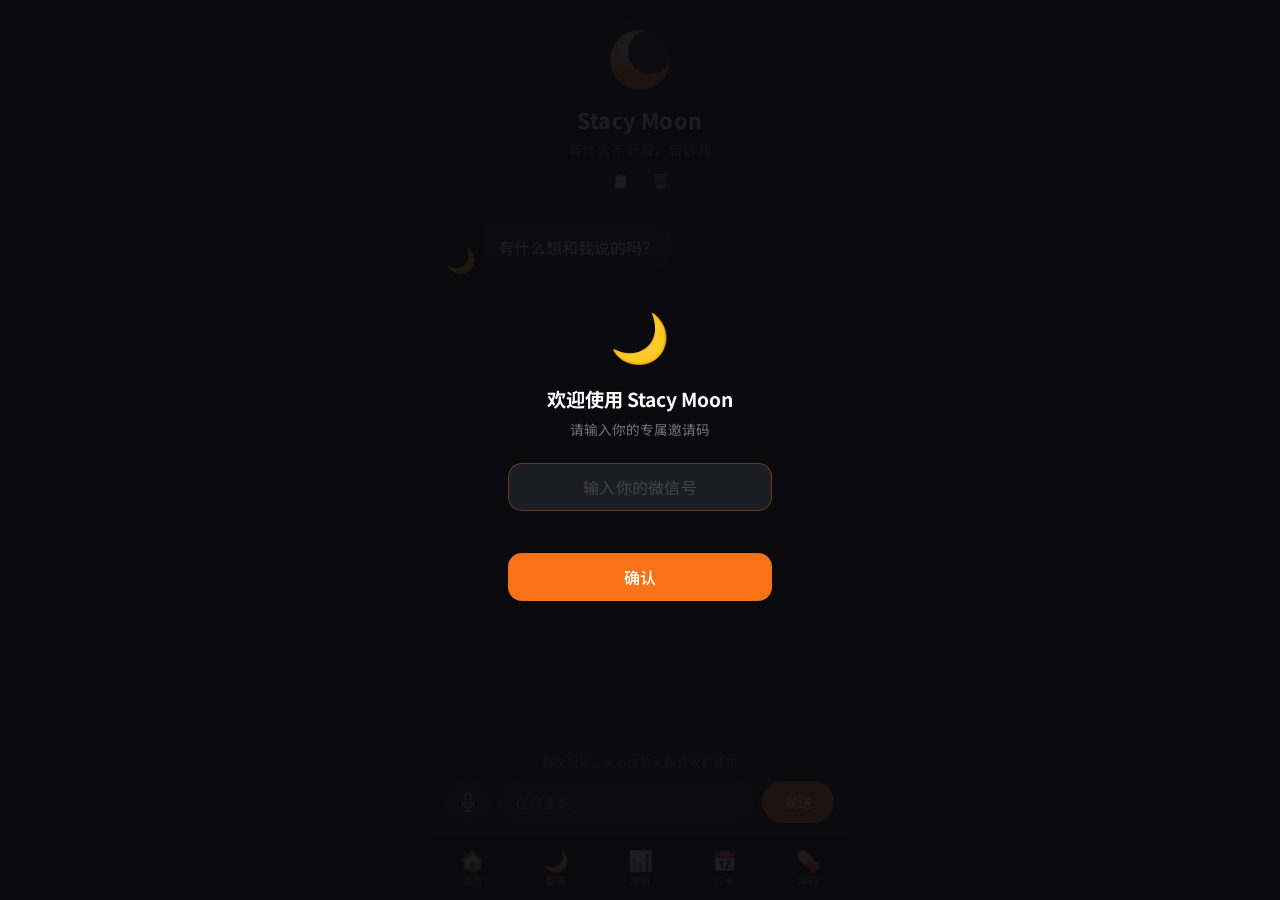
==== index.html @ 0473e61c "T-005: 聊天到打卡通道（确认后记） Co-authored-by: Cursor <cursoragent@cursor.com>" ====
<!DOCTYPE html>
<html lang="zh-CN">
<head>
<script>
(function(){
  var s = parseFloat(localStorage.getItem('stacy_font_scale')) || 1;
  document.documentElement.style.fontSize = (16 * s) + 'px';
})();
</script>
  <meta charset="UTF-8">
  <meta name="viewport" content="width=device-width, initial-scale=1.0, maximum-scale=1.0, user-scalable=no, viewport-fit=cover">
  <meta name="apple-mobile-web-app-capable" content="yes">
  <meta name="apple-mobile-web-app-status-bar-style" content="black-translucent">
  <meta name="apple-mobile-web-app-title" content="Stacy Moon">
  <link rel="apple-touch-icon" href="icon-180.png">
  <link rel="icon" href="icon-192.png">
  <title>Stacy Moon</title>
  <link rel="preconnect" href="https://fonts.googleapis.com">
  <link rel="preconnect" href="https://fonts.gstatic.com" crossorigin>
  <link href="https://fonts.googleapis.com/css2?family=Noto+Sans+SC:wght@400;500;700&display=swap" rel="stylesheet">
  <link rel="stylesheet" href="style.css">
  <style>
    .voice-btn {
      display: flex;
      align-items: center;
      justify-content: center;
      width: 44px;
      height: 44px;
      border-radius: 50%;
      border: none;
      background: rgba(255,255,255,0.08);
      color: rgba(255,255,255,0.6);
      cursor: pointer;
      flex-shrink: 0;
      transition: background 0.2s, color 0.2s, transform 0.15s;
    }
    .voice-btn:hover {
      background: rgba(255,255,255,0.15);
      color: rgba(255,255,255,0.9);
    }
    .voice-btn.voice-active:not(.voice-speaking) {
      background: #F97316;
      color: #fff;
      animation: pulse-ring 1.4s ease-out infinite;
    }
    .voice-btn.voice-speaking {
      background: #EF4444;
      color: #fff;
      animation: pulse-stop 1.0s ease-out infinite;
    }
    @keyframes pulse-ring {
      0%   { box-shadow: 0 0 0 0 rgba(249,115,22,0.5); }
      70%  { box-shadow: 0 0 0 10px rgba(249,115,22,0); }
      100% { box-shadow: 0 0 0 0 rgba(249,115,22,0); }
    }
    @keyframes pulse-stop {
      0%   { box-shadow: 0 0 0 0 rgba(239,68,68,0.5); }
      70%  { box-shadow: 0 0 0 10px rgba(239,68,68,0); }
      100% { box-shadow: 0 0 0 0 rgba(239,68,68,0); }
    }
    .first-chat-hint{text-align:center;font-size:0.7rem;color:rgba(255,255,255,0.25);padding:4px 0 0;display:none}
    .first-chat-hint.show{display:block}
    /* ── 重试按钮 ──────── */
    .retry-actions{display:flex;gap:8px;margin-top:10px}
    .retry-btn{
      padding:6px 16px;border-radius:8px;border:1px solid rgba(255,255,255,0.15);
      background:rgba(255,255,255,0.06);color:var(--text);font-family:inherit;
      font-size:0.75rem;cursor:pointer;transition:background 0.15s;
    }
    .retry-btn:active{background:rgba(255,255,255,0.12)}
    .retry-primary{background:rgba(249,115,22,0.15);border-color:rgba(249,115,22,0.3);color:var(--accent)}
    .retry-primary:active{background:rgba(249,115,22,0.25)}
    /* ── 加载动画 ──────── */
    .typing-bubble{color:var(--text-muted);font-size:0.82rem}
    .typing-dots{display:inline-flex;gap:2px}
    .typing-dots span{animation:dotBounce 1.2s ease-in-out infinite;opacity:0.2;font-size:0.7rem;line-height:1}
    .typing-dots span:nth-child(2){animation-delay:0.2s}
    .typing-dots span:nth-child(3){animation-delay:0.4s}
    @keyframes dotBounce{0%,100%{opacity:0.2}50%{opacity:1}}
    .avatar.breathing{animation:avatarBreathe 2s ease-in-out infinite}
    @keyframes avatarBreathe{0%,100%{opacity:0.6}50%{opacity:1}}
    .slow-hint{font-size:0.65rem;color:var(--text-muted);margin-top:6px;opacity:0.6;display:none}
    .slow-hint.show{display:block}
    /* ── 声波动画（TTS播放中）── */
    .soundwave{display:none;align-items:flex-end;gap:2px;margin-left:6px;height:18px}
    .soundwave.show{display:flex}
    .soundwave-bar{width:3px;border-radius:1px;background:var(--accent);opacity:0.5;animation:soundwavePulse 0.8s ease-in-out infinite alternate}
    .soundwave-bar:nth-child(1){height:6px;animation-delay:0s}
    .soundwave-bar:nth-child(2){height:12px;animation-delay:0.15s}
    .soundwave-bar:nth-child(3){height:16px;animation-delay:0.3s}
    .soundwave-bar:nth-child(4){height:8px;animation-delay:0.45s}
    @keyframes soundwavePulse{0%{opacity:0.3;transform:scaleY(0.5)}100%{opacity:0.9;transform:scaleY(1)}}
    .listening-hint{font-size:0.65rem;color:rgba(255,255,255,0.2);text-align:center;margin-top:4px;display:none}
    .listening-hint.show{display:block}
    .input-area.waiting .user-input,.input-area.waiting .send-btn{opacity:0.35;pointer-events:none}
    /* ── 底部导航栏 ──────── */
    .bottom-nav{
      position:fixed;bottom:0;left:50%;transform:translateX(-50%);width:100%;max-width:420px;
      display:flex;justify-content:space-around;align-items:center;
      background:rgba(10,10,15,0.95);backdrop-filter:blur(12px);
      -webkit-backdrop-filter:blur(12px);
      border-top:1px solid rgba(255,255,255,0.06);
      padding:8px 0 max(8px,env(safe-area-inset-bottom));
      z-index:101;
    }
    .nav-tab{display:flex;flex-direction:column;align-items:center;gap:3px;cursor:pointer;padding:4px 20px;text-decoration:none;color:#71717a;font-size:0.65rem;transition:color 0.2s;user-select:none;-webkit-tap-highlight-color:transparent}
    .nav-tab .nav-icon{font-size:20px;line-height:1}
    .nav-tab.active{color:#F97316}
    .nav-tab:active{opacity:0.7}
    /* input-area 让出 nav 空间 */
    .input-area{bottom:60px !important}
    .chat-box{padding-bottom:140px !important}
    /* 确保页面整体可滚动，header 在文档流顶部 */
    body{overflow-y:auto;overflow-x:hidden;-webkit-overflow-scrolling:touch}
  </style>
</head>
<body>

  <!-- 邀请码弹窗 -->
  <div class="overlay" id="invite-overlay">
    <div class="invite-card">
      <div class="invite-moon">🌙</div>
      <h2 class="invite-title">欢迎使用 Stacy Moon</h2>
      <p class="invite-desc">请输入你的专属邀请码</p>
      <input
        type="text"
        id="invite-input"
        class="invite-input"
        placeholder="输入你的微信号"
        autocomplete="off"
      >
      <p class="invite-err" id="invite-err"></p>
      <button id="invite-btn" class="invite-btn">确认</button>
    </div>
  </div>

  <header class="header">
    <svg class="moon-logo" viewBox="0 0 64 64" width="64" height="64">
      <defs>
        <radialGradient id="moonGrad" cx="30%" cy="30%">
          <stop offset="0%" stop-color="#FFEDD5"/>
          <stop offset="100%" stop-color="#F97316"/>
        </radialGradient>
      </defs>
      <circle cx="32" cy="32" r="30" fill="url(#moonGrad)"/>
      <circle cx="42" cy="24" r="22" fill="#0a0a0f" opacity="0.9"/>
    </svg>
    <h1 class="title">Stacy Moon</h1>
    <p class="subtitle">有什么不舒服，告诉我</p>
    <div class="header-actions">
      <button class="header-icon-btn" id="history-btn" title="历史记录" onclick="location.href='chat_history.html'">📋</button>
      <button class="header-icon-btn danger" id="clear-btn" title="清空对话">🗑️</button>
    </div>
  </header>

  <main class="chat-box" id="chat-box">
    <div class="bubble-row ai">
      <span class="avatar">🌙</span>
      <div class="bubble ai-bubble" id="welcome-bubble">我在，有什么想说的都可以告诉我。🌙</div>
      <script>
        (function() {
          var bubble = document.getElementById('welcome-bubble');
          var profile = {};
          try { profile = JSON.parse(localStorage.getItem('stacy_profile') || '{}'); } catch {}
          var name = profile.name || '';
          var prefix = name ? name + '，' : '';

          // ── 优先级1: 有昨天打卡数据 ──
          var logs = [];
          try { logs = JSON.parse(localStorage.getItem('stacy_daily_logs') || '[]'); } catch {}
          var yesterday = new Date(); yesterday.setDate(yesterday.getDate() - 1);
          var yesterdayStr = yesterday.toISOString().slice(0, 10);
          var yesterdayLog = logs.find(function(l) { return l.date === yesterdayStr; });

          var msg = '';

          if (yesterdayLog) {
            if (yesterdayLog.sleep_score && yesterdayLog.sleep_score <= 2) {
              msg = '昨晚睡得不太好？今天感觉怎么样，有没有好一点点？';
            } else if (yesterdayLog.mood === '😢' || yesterdayLog.mood === '😤') {
              msg = '昨天心情有些低落，今天好些了吗？我在这里陪你。';
            } else if (yesterdayLog.symptoms && yesterdayLog.symptoms.length > 0 && !(yesterdayLog.symptoms.length === 1 && yesterdayLog.symptoms[0] === 'none')) {
              var labels = { hot_flash:'潮热', night_sweat:'夜间出汗', poor_sleep:'睡眠', mood_swing:'情绪波动', joint_pain:'关节不舒服', brain_fog:'脑雾' };
              var sympNames = yesterdayLog.symptoms.filter(function(s) { return s !== 'none'; }).map(function(s) { return labels[s] || s; });
              msg = '昨天' + sympNames.slice(0, 2).join('、') + '有没有好一点？今天身体感觉怎么样？';
            } else {
              msg = '今天身体感觉怎么样？';
            }
          }

          // ── 优先级2: 有档案症状 ──
          if (!msg && Array.isArray(profile.symptoms) && profile.symptoms.length > 0 && !(profile.symptoms.length === 1 && profile.symptoms[0] === 'none')) {
            var symptomPrompts = {
              poor_sleep: '最近睡眠怎么样？有没有睡得好一点？',
              hot_flash: '今天有没有觉得燥热？',
              night_sweat: '最近夜间出汗有没有好一点？',
              mood_swing: '今天心情怎么样？',
              joint_pain: '关节这几天还疼吗？',
              brain_fog: '最近脑子清楚些了吗？'
            };
            var valid = profile.symptoms.filter(function(s) { return s !== 'none' && symptomPrompts[s]; });
            if (valid.length > 0) {
              var pick = valid[Math.floor(Math.random() * valid.length)];
              msg = symptomPrompts[pick] || '';
            }
          }

          // ── 优先级3: 固定文案 ──
          if (!msg) {
            var pool = ['今天身体感觉怎么样？', '有什么想和我说的吗？', '今天过得怎么样？'];
            msg = pool[Math.floor(Math.random() * pool.length)];
          }

          // 兜底
          if (!msg) msg = '我在，有什么想说的都可以告诉我。🌙';

          bubble.textContent = prefix + msg;
        })();
      </script>
      <script>
        // 首次聊天提示，显示一次后不再出现
        (function() {
          if (!localStorage.getItem('stacy_first_chat')) {
            localStorage.setItem('stacy_first_chat', '1');
            document.getElementById('first-chat-hint').classList.add('show');
          }
        })();
      </script>
    </div>
  </main>

  <footer class="input-area">
    <p class="notify-hint">每次对话，关心你的人都会收到通知</p>
    <div class="input-row">
      <button id="voice-btn" class="voice-btn" title="语音对话">
        <svg id="voice-icon" xmlns="http://www.w3.org/2000/svg" width="20" height="20" viewBox="0 0 24 24" fill="none" stroke="currentColor" stroke-width="2" stroke-linecap="round" stroke-linejoin="round">
          <path d="M12 2a3 3 0 0 1 3 3v7a3 3 0 0 1-6 0V5a3 3 0 0 1 3-3z"/>
          <path d="M19 10v2a7 7 0 0 1-14 0v-2"/>
          <line x1="12" y1="19" x2="12" y2="23"/>
          <line x1="8" y1="23" x2="16" y2="23"/>
        </svg>
      </button>
      <input
        type="text"
        id="user-input"
        class="user-input"
        placeholder="在这里说…"
        autocomplete="off"
      >
      <button id="send-btn" class="send-btn">发送</button>
    </div>
    <p class="first-chat-hint" id="first-chat-hint">可以直接说话，也可以打字 👆</p>
    <p class="listening-hint" id="listening-hint">Stacy 正在听你说话…</p>
  </footer>

  <script>
  // ── 清空对话 ──────────────────────────
  document.getElementById('clear-btn').addEventListener('click', function() {
    if (!confirm('清空后记录无法恢复，确定要清空对话吗？')) return;
    localStorage.removeItem('stacy_logs');
    // 直接清空聊天框，只保留欢迎气泡
    var chatBox = document.getElementById('chat-box');
    chatBox.innerHTML = '<div class="bubble-row ai"><span class="avatar">🌙</span><div class="bubble ai-bubble" id="welcome-bubble">我在，有什么想说的都可以告诉我。🌙</div></div>';
    // 重新跑欢迎语
    var profile = {};
    try { profile = JSON.parse(localStorage.getItem('stacy_profile') || '{}'); } catch {}
    var name = profile.name || '';
    var prefix = name ? name + '，' : '';
    var pool = ['今天身体感觉怎么样？', '有什么想和我说的吗？', '今天过得怎么样？'];
    var msg = pool[Math.floor(Math.random() * pool.length)];
    document.getElementById('welcome-bubble').textContent = prefix + msg;
  });
  </script>

  <nav class="bottom-nav">
    <a class="nav-tab" href="home.html"><span class="nav-icon">🏠</span>首页</a>
    <span class="nav-tab active"><span class="nav-icon">🌙</span>聊天</span>
    <a class="nav-tab" href="weekly.html"><span class="nav-icon">📊</span>周报</a>
    <a class="nav-tab" href="history.html"><span class="nav-icon">📅</span>打卡</a>
    <a class="nav-tab" href="reminder.html"><span class="nav-icon">💊</span>用药</a>
  </nav>

  <script src="supabase.js?v=2"></script>
  <script src="api.js"></script>
  <script src="notify.js"></script>
  <script src="store.js"></script>
  <script src="app.js?v=16"></script>

  <script>
  // ── 邀请码逻辑 ──────────────────────────
  (function() {
    const overlay = document.getElementById('invite-overlay');
    const input = document.getElementById('invite-input');
    const btn = document.getElementById('invite-btn');
    const err = document.getElementById('invite-err');

    // 已有邀请码 → 确保 user_id 存在，然后检查建档
    if (localStorage.getItem('stacy_invite_code')) {
      // 回访用户：确保有永久 user_id（UUID）
      ensureUserId(localStorage.getItem('stacy_invite_code')).catch(() => {});

      const profile = JSON.parse(localStorage.getItem('stacy_profile') || 'null');
      if (!profile || !profile.name) {
        window.location.replace('onboarding.html');
        return;
      }
      // 从首页点进来的 → 正常聊天；否则 → 先去首页
      if (sessionStorage.getItem('from_home') === '1') {
        sessionStorage.removeItem('from_home');
        overlay.style.display = 'none';
      } else {
        window.location.replace('home.html');
      }
      return;
    }

    async function submitCode() {
      const code = input.value.trim();
      if (!code) { err.textContent = '请输入微信号'; return; }

      btn.disabled = true;
      btn.textContent = '验证中…';
      err.textContent = '';

      try {
        const controller = new AbortController();
        const timeoutId = setTimeout(() => controller.abort(), 10000);
        // 用 ilike 做大小写不敏感匹配（微信号大小写不敏感）
        const res = await fetch(
          `${window.SUPABASE_URL}/rest/v1/invite_codes?code=ilike.${encodeURIComponent(code)}&select=code`,
          {
            headers: {
              'apikey': window.SUPABASE_KEY,
              'Authorization': `Bearer ${window.SUPABASE_KEY}`
            },
            signal: controller.signal
          }
        );
        clearTimeout(timeoutId);
        const data = await res.json();
        if (data.length) {
          const matchedCode = data[0].code;
          localStorage.setItem('stacy_invite_code', matchedCode);

          // 生成/解析永久 user_id（UUID），写入 profiles 并缓存到 localStorage
          await ensureUserId(matchedCode);

          // 从 Supabase 拉取已有档案（解决桌面快捷方式 localStorage 丢失问题）
          let profile = JSON.parse(localStorage.getItem('stacy_profile') || 'null');
          if (!profile || !profile.name) {
            try {
              const profileRes = await fetch(
                `${window.SUPABASE_URL}/rest/v1/profiles?code=ilike.${encodeURIComponent(matchedCode)}&select=profile`,
                {
                  headers: {
                    'apikey': window.SUPABASE_KEY,
                    'Authorization': `Bearer ${window.SUPABASE_KEY}`
                  }
                }
              );
              const profileData = await profileRes.json();
              if (profileData.length && profileData[0].profile) {
                profile = profileData[0].profile;
                localStorage.setItem('stacy_profile', JSON.stringify(profile));
              }
            } catch {}
          }

          overlay.style.display = 'none';
          // 检查是否需要建档
          if (!profile || !profile.name) {
            window.location.replace('onboarding.html');
          } else {
            window.location.replace('home.html');
          }
        } else {
          err.textContent = '邀请码无效，请核对后再试';
        }
      } catch (e) {
        err.textContent = '网络错误，请稍后再试';
      }

      btn.disabled = false;
      btn.textContent = '确认';
    }

    btn.addEventListener('click', submitCode);
    input.addEventListener('keydown', e => { if (e.key === 'Enter') submitCode(); });
  })();
  </script>
</body>
</html>
---- style.css ----
/* Stacy Moon — Style */

:root {
  --bg: #0a0a0f;
  --accent: #F97316;
  --accent-glow: rgba(249, 115, 22, 0.25);
  --text: #e4e4e7;
  --text-muted: #71717a;
  --surface: #12121a;
  --bubble-ai: #1a1820;
  --border: rgba(255, 255, 255, 0.06);
  --radius: 18px;
  --radius-sm: 14px;
}

*,
*::before,
*::after {
  margin: 0;
  padding: 0;
  box-sizing: border-box;
}

html {
  font-size: 16px;
  -webkit-tap-highlight-color: transparent;
}

body {
  font-family: 'Noto Sans SC', sans-serif;
  background: var(--bg);
  color: var(--text);
  max-width: 420px;
  margin: 0 auto;
  min-height: 100dvh;
  padding-top: env(safe-area-inset-top);
  position: relative;
}

/* ── Header ────────────────────────────── */

.header {
  text-align: center;
  padding: 28px 20px 20px;
  flex-shrink: 0;
  transition: all 0.3s ease;
}

.header.compact {
  padding: 8px 16px;
  display: flex;
  align-items: center;
  gap: 8px;
  text-align: left;
}

.header.compact .moon-logo {
  width: 28px;
  height: 28px;
  margin: 0;
}

.header.compact .title {
  font-size: 14px;
}

.moon-logo {
  display: block;
  margin: 0 auto 12px;
  filter: drop-shadow(0 0 20px var(--accent-glow));
}

.title {
  font-size: 1.35rem;
  font-weight: 700;
  letter-spacing: 0.02em;
  color: #fff;
}

.subtitle {
  font-size: 0.85rem;
  color: var(--text-muted);
  margin-top: 4px;
  letter-spacing: 0.03em;
}

.header-actions {
  display: flex;
  justify-content: center;
  gap: 8px;
  margin-top: 6px;
}

.header-icon-btn {
  width: 32px;
  height: 32px;
  border-radius: 8px;
  border: 1px solid var(--border);
  background: var(--surface);
  color: var(--text-muted);
  font-size: 14px;
  cursor: pointer;
  display: flex;
  align-items: center;
  justify-content: center;
  transition: border-color 0.2s, color 0.2s;
}

.header-icon-btn:active {
  border-color: var(--accent);
  color: var(--accent);
}
.header-icon-btn.danger:active {
  border-color: #EF4444;
  color: #EF4444;
}

/* ── Chat Box ──────────────────────────── */

.chat-box {
  padding: 8px 16px 90px;
  display: flex;
  flex-direction: column;
  gap: 14px;
  scroll-behavior: smooth;
}

/* ── Bubble Row ────────────────────────── */

.bubble-row {
  display: flex;
  align-items: flex-end;
  gap: 8px;
  max-width: 88%;
  animation: bubbleIn 0.32s ease-out;
}

.bubble-row.ai {
  align-self: flex-start;
}

.bubble-row.user {
  align-self: flex-end;
}

.bubble-row .avatar {
  font-size: 1.5rem;
  flex-shrink: 0;
  line-height: 1;
}

@keyframes bubbleIn {
  from {
    opacity: 0;
    transform: translateY(10px);
  }
  to {
    opacity: 1;
    transform: translateY(0);
  }
}

/* ── Bubbles ───────────────────────────── */

.bubble {
  padding: 10px 14px;
  line-height: 1.6;
}

.ai-bubble {
  background: var(--bubble-ai);
  color: #fff;
  border-radius: 0 var(--radius) var(--radius) var(--radius);
}

.user-bubble {
  background: rgba(249, 115, 22, 0.15);
  border: 1px solid rgba(249, 115, 22, 0.3);
  color: #fff;
  border-radius: var(--radius) 0 var(--radius) var(--radius);
}

/* 通话字幕：STT interim 半透明灰，final 后移除 */
.user-bubble.interim {
  opacity: 0.55;
  color: var(--text-muted);
  border-style: dashed;
}

/* 语音消息标记（🎙 前缀） */
.voice-tag {
  font-size: 0.75em;
  opacity: 0.7;
  margin-right: 4px;
}

/* ── Input Area ────────────────────────── */

.input-area {
  position: fixed;
  bottom: 0;
  left: 50%;
  transform: translateX(-50%);
  width: 100%;
  max-width: 420px;
  flex-shrink: 0;
  background: var(--surface);
  border-top: 1px solid var(--border);
  padding: 10px 16px;
  padding-bottom: max(16px, env(safe-area-inset-bottom));
  box-sizing: border-box;
  z-index: 100;
}

.notify-hint {
  text-align: center;
  font-size: 0.72rem;
  color: var(--text-muted);
  margin-bottom: 10px;
  letter-spacing: 0.02em;
}

.input-row {
  display: flex;
  gap: 8px;
  align-items: center;
  width: 100%;
  box-sizing: border-box;
}

.user-input {
  flex: 1;
  min-width: 0;
  height: 42px;
  border-radius: 21px;
  border: 1px solid var(--border);
  background: #1c1c24;
  color: #fff;
  font-family: inherit;
  font-size: 0.88rem;
  padding: 0 16px;
  outline: none;
  transition: border-color 0.2s;
}

.user-input::placeholder {
  color: var(--text-muted);
}

.user-input:focus {
  border-color: rgba(249, 115, 22, 0.45);
}

.send-btn {
  flex-shrink: 0;
  height: 42px;
  padding: 0 22px;
  border-radius: 21px;
  border: none;
  background: var(--accent);
  color: #fff;
  font-family: inherit;
  font-size: 0.88rem;
  font-weight: 500;
  cursor: pointer;
  transition: opacity 0.2s, transform 0.15s;
  user-select: none;
}

.send-btn:active {
  opacity: 0.85;
  transform: scale(0.96);
}

/* ── ElevenLabs Widget ─────────────────── */

elevenlabs-convai {
  position: fixed !important;
  bottom: 80px !important;
  right: 16px !important;
  z-index: 999 !important;
  --el-convai-bottom: 80px;
  --el-convai-right: 16px;
}

/* ── Invite Code Overlay ───────────────── */

.overlay {
  position: fixed;
  inset: 0;
  background: rgba(10, 10, 15, 0.92);
  display: flex;
  align-items: center;
  justify-content: center;
  z-index: 9999;
}

.invite-card {
  text-align: center;
  padding: 40px 28px;
  max-width: 320px;
  width: 90%;
}

.invite-moon {
  font-size: 48px;
  margin-bottom: 16px;
}

.invite-title {
  font-size: 1.2rem;
  font-weight: 700;
  color: #fff;
  margin-bottom: 6px;
}

.invite-desc {
  font-size: 0.85rem;
  color: var(--text-muted);
  margin-bottom: 24px;
}

.invite-input {
  width: 100%;
  height: 48px;
  border-radius: 14px;
  border: 1px solid rgba(249, 115, 22, 0.35);
  background: #1c1c24;
  color: #fff;
  font-family: inherit;
  font-size: 1rem;
  text-align: center;
  letter-spacing: 0.08em;
  outline: none;
  text-transform: uppercase;
}

.invite-input::placeholder {
  color: #444;
  letter-spacing: 0.02em;
  text-transform: none;
}

.invite-input:focus {
  border-color: var(--accent);
}

.invite-err {
  font-size: 0.78rem;
  color: #EF4444;
  margin-top: 10px;
  min-height: 18px;
}

.invite-btn {
  margin-top: 14px;
  width: 100%;
  height: 48px;
  border-radius: 14px;
  border: none;
  background: var(--accent);
  color: #fff;
  font-family: inherit;
  font-size: 1rem;
  font-weight: 500;
  cursor: pointer;
  transition: opacity 0.2s;
}

.invite-btn:active {
  opacity: 0.85;
}

.invite-btn:disabled {
  opacity: 0.5;
}
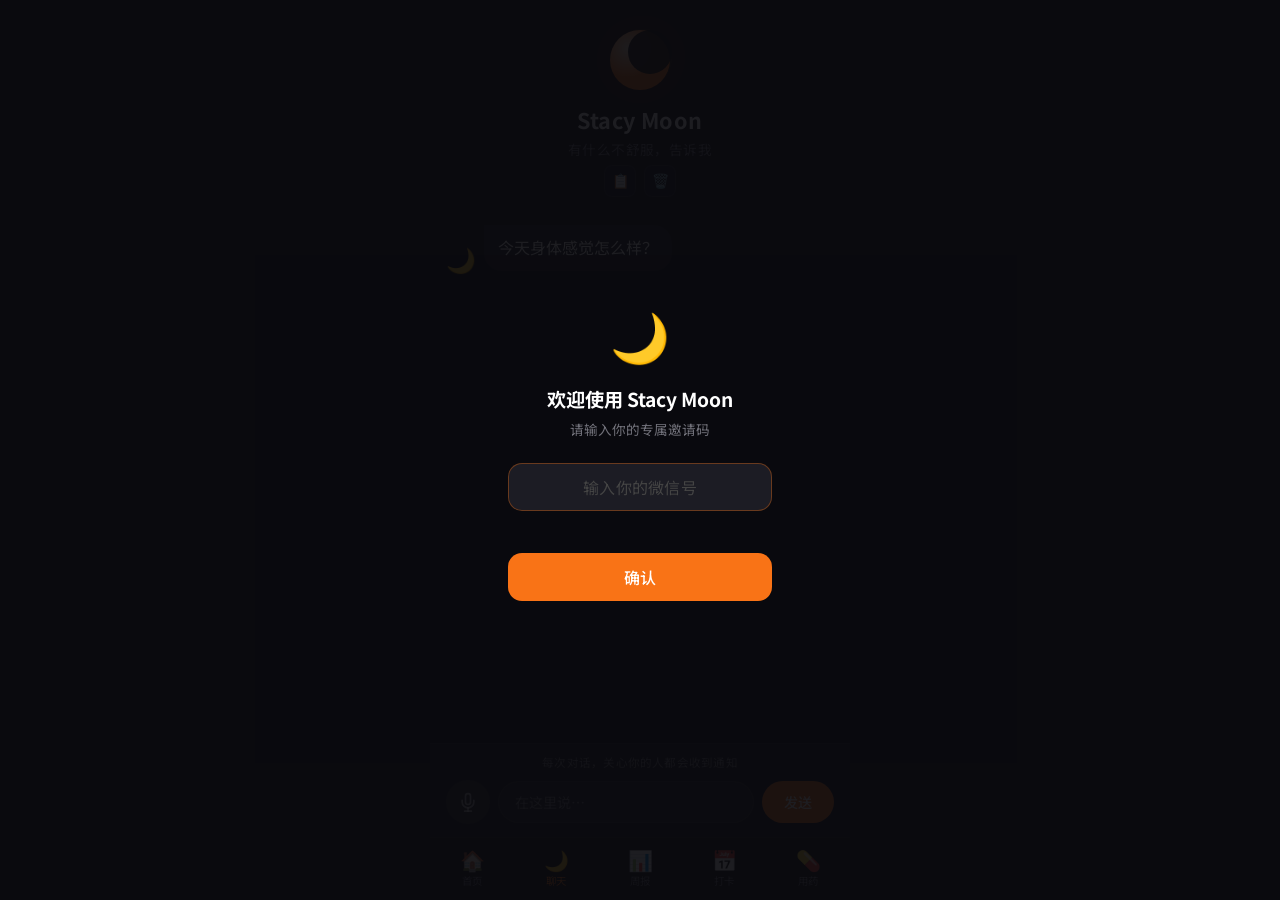
==== commit 3e10efc2: "chore: 缓存版本号提升(api.js v2/app.js v17) + CLAUDE.md 数据层文档更新 Co-Authored-By: Claude Fable 5 <noreply@ant" ====
--- a/index.html
+++ b/index.html
@@ -281,10 +281,10 @@
   </nav>
 
   <script src="supabase.js?v=2"></script>
-  <script src="api.js"></script>
+  <script src="api.js?v=2"></script>
   <script src="notify.js"></script>
   <script src="store.js"></script>
-  <script src="app.js?v=16"></script>
+  <script src="app.js?v=17"></script>
 
   <script>
   // ── 邀请码逻辑 ──────────────────────────
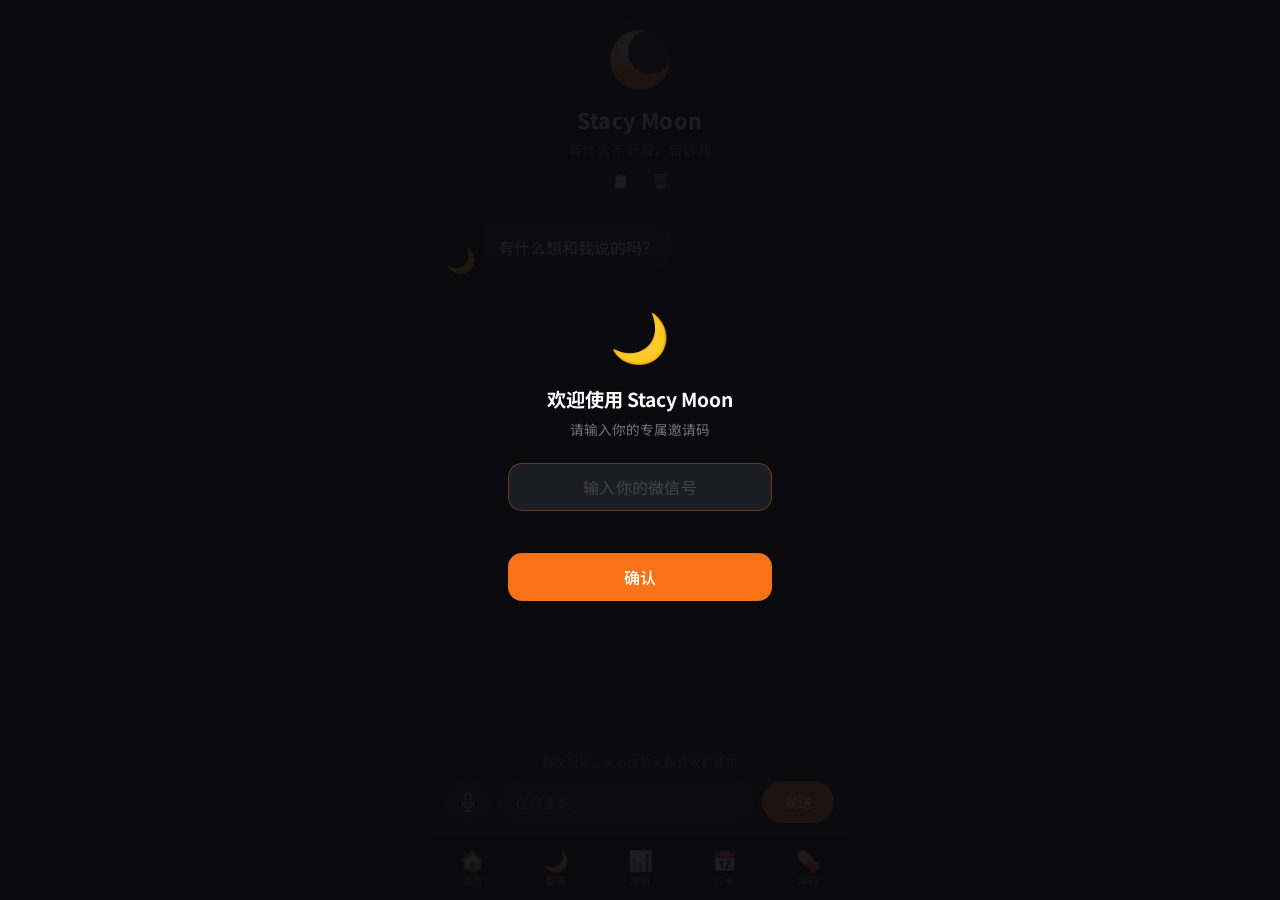
==== commit b11eee34: "fix: daily_logs upsert写法+语音延迟计时日志+缓存版本提升 - 控制台404实锤 daily_logs 表不存在，建表SQL入TODO（需Supabase执行） - store." ====
--- a/index.html
+++ b/index.html
@@ -283,8 +283,8 @@
   <script src="supabase.js?v=2"></script>
   <script src="api.js?v=2"></script>
   <script src="notify.js"></script>
-  <script src="store.js"></script>
-  <script src="app.js?v=17"></script>
+  <script src="store.js?v=2"></script>
+  <script src="app.js?v=18"></script>
 
   <script>
   // ── 邀请码逻辑 ──────────────────────────
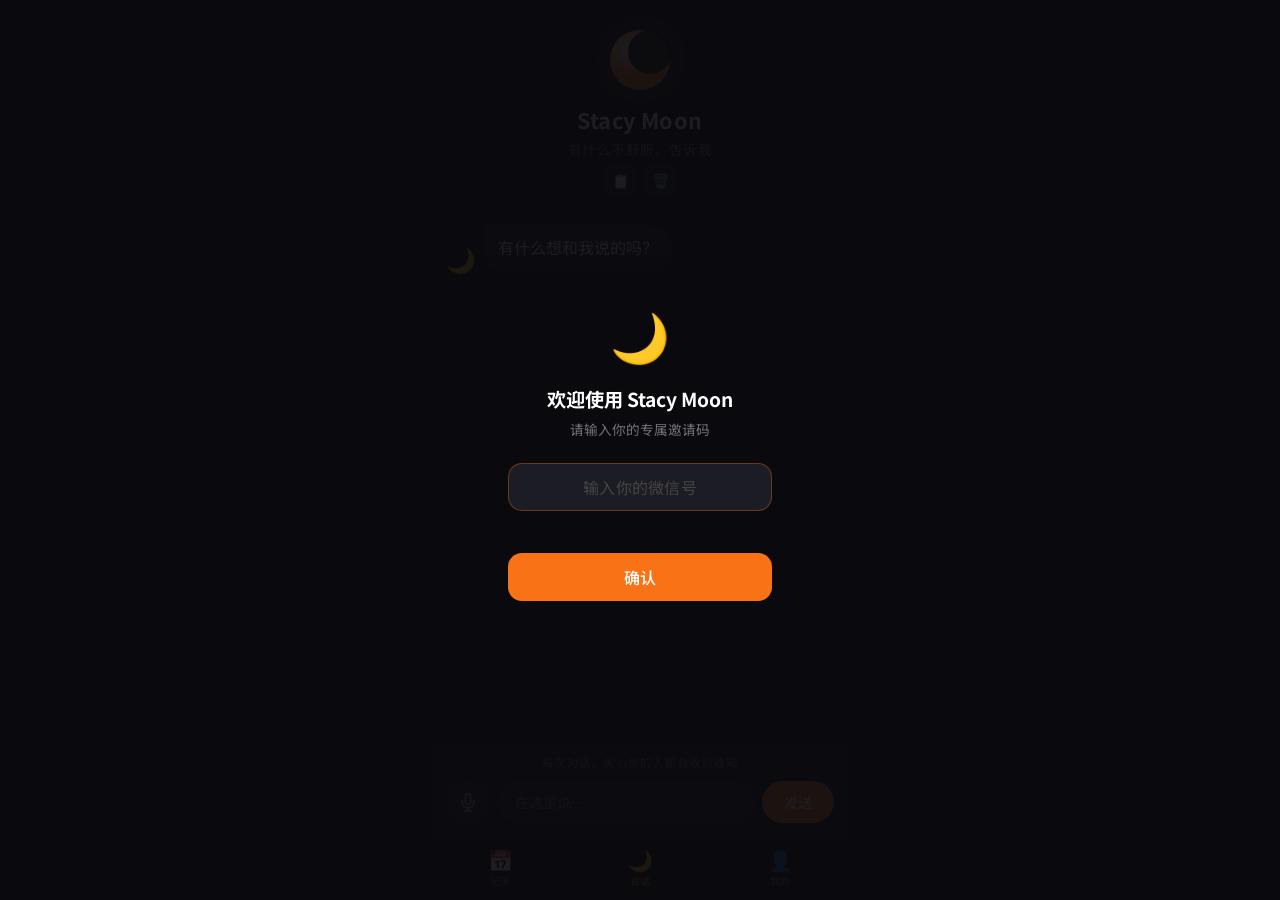
==== commit 72022bc5: "T-007: IA改版P0——无首页Tab、三Tab导航、聊天页今日一览Dashboard - home.html → location.replace 重定向聊天页（含 Android 旧快捷方式修" ====
--- a/index.html
+++ b/index.html
@@ -112,6 +112,18 @@
     .chat-box{padding-bottom:140px !important}
     /* 确保页面整体可滚动，header 在文档流顶部 */
     body{overflow-y:auto;overflow-x:hidden;-webkit-overflow-scrolling:touch}
+    /* ── 今日 Dashboard（T-007 IA 改版：首页并入聊天页顶部，可折叠）── */
+    .dashboard{margin:0 16px 8px;border:1px solid rgba(249,115,22,0.12);border-radius:14px;background:rgba(249,115,22,0.04);overflow:hidden}
+    .dash-toggle{width:100%;display:flex;justify-content:space-between;align-items:center;background:none;border:none;color:var(--text-muted);font-family:inherit;font-size:0.78rem;padding:10px 14px;cursor:pointer;letter-spacing:1px}
+    .dash-toggle .arrow{transition:transform 0.2s}
+    .dashboard.open .dash-toggle .arrow{transform:rotate(180deg)}
+    .dash-body{display:none;padding:0 14px 12px;flex-direction:column;gap:8px}
+    .dashboard.open .dash-body{display:flex}
+    .dash-card{font-size:0.85rem;line-height:1.55;color:var(--text);background:rgba(249,115,22,0.07);border-radius:10px;padding:10px 12px}
+    .dash-row{display:flex;align-items:center;gap:8px;font-size:0.82rem;color:var(--text);text-decoration:none;padding:6px 2px}
+    .dash-row .dash-label{color:var(--text-muted);font-size:0.72rem;flex-shrink:0}
+    .dash-row .dash-value{flex:1;min-width:0;overflow:hidden;text-overflow:ellipsis;white-space:nowrap}
+    .dash-row .dash-action{flex-shrink:0;color:var(--accent);font-size:0.75rem;background:rgba(249,115,22,0.12);border:none;border-radius:8px;padding:4px 12px;font-family:inherit;cursor:pointer;text-decoration:none}
   </style>
 </head>
 <body>
@@ -152,6 +164,19 @@
       <button class="header-icon-btn danger" id="clear-btn" title="清空对话">🗑️</button>
     </div>
   </header>
+
+  <!-- 今日 Dashboard（T-007：问候在欢迎气泡里，这里是 今日关心/打卡/小任务/用药 一览）-->
+  <section class="dashboard" id="dashboard">
+    <button class="dash-toggle" id="dash-toggle" type="button">
+      <span>今日一览</span><span class="arrow">▾</span>
+    </button>
+    <div class="dash-body">
+      <div class="dash-card" id="dash-brief" style="display:none"></div>
+      <div class="dash-row" id="dash-checkin" style="display:none"></div>
+      <div class="dash-row" id="dash-task" style="display:none"></div>
+      <a class="dash-row" id="dash-med" href="reminder.html" style="display:none"></a>
+    </div>
+  </section>
 
   <main class="chat-box" id="chat-box">
     <div class="bubble-row ai">
@@ -273,18 +298,17 @@
   </script>
 
   <nav class="bottom-nav">
-    <a class="nav-tab" href="home.html"><span class="nav-icon">🏠</span>首页</a>
-    <span class="nav-tab active"><span class="nav-icon">🌙</span>聊天</span>
-    <a class="nav-tab" href="weekly.html"><span class="nav-icon">📊</span>周报</a>
-    <a class="nav-tab" href="history.html"><span class="nav-icon">📅</span>打卡</a>
-    <a class="nav-tab" href="reminder.html"><span class="nav-icon">💊</span>用药</a>
-  </nav>
+  <a class="nav-tab" href="history.html"><span class="nav-icon">📅</span>记录</a>
+  <span class="nav-tab active"><span class="nav-icon">🌙</span>说话</span>
+  <a class="nav-tab" href="profile.html"><span class="nav-icon">👤</span>我的</a>
+</nav>
 
   <script src="supabase.js?v=2"></script>
   <script src="api.js?v=2"></script>
   <script src="notify.js"></script>
   <script src="store.js?v=2"></script>
   <script src="app.js?v=18"></script>
+  <script src="dashboard.js?v=1"></script>
 
   <script>
   // ── 邀请码逻辑 ──────────────────────────
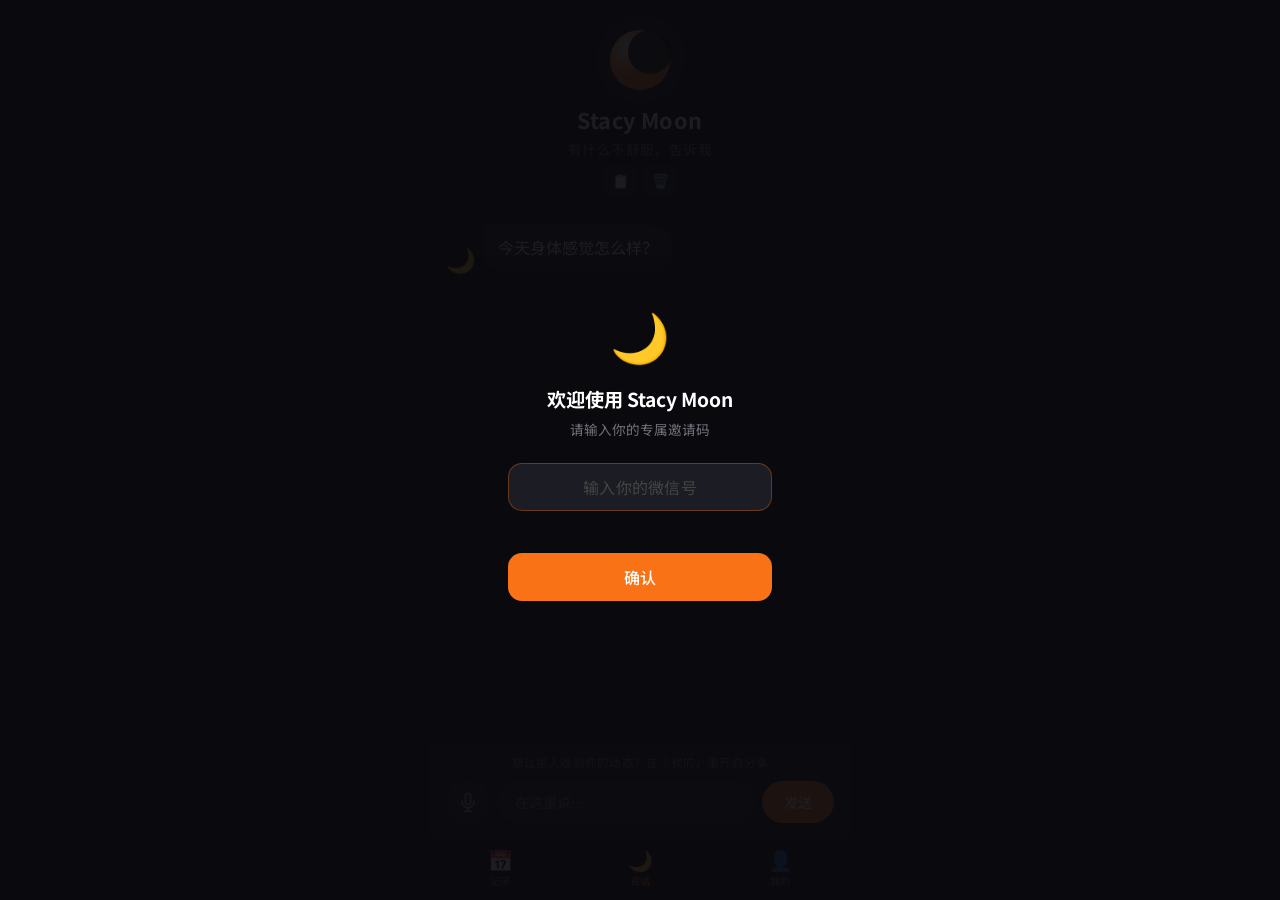
==== commit 1dcf2635: "T-009: 亲属通知默认不推(F10) Co-authored-by: Cursor <cursoragent@cursor.com>" ====
--- a/index.html
+++ b/index.html
@@ -255,7 +255,15 @@
   </main>
 
   <footer class="input-area">
-    <p class="notify-hint">每次对话，关心你的人都会收到通知</p>
+    <p class="notify-hint" id="notify-hint"></p>
+    <script>
+    (function(){
+      var el = document.getElementById('notify-hint');
+      el.textContent = localStorage.getItem('stacy_share_daughter') === '1'
+        ? '每次对话，关心你的人都会收到通知'
+        : '想让家人收到你的动态？在「我的」里开启分享';
+    })();
+    </script>
     <div class="input-row">
       <button id="voice-btn" class="voice-btn" title="语音对话">
         <svg id="voice-icon" xmlns="http://www.w3.org/2000/svg" width="20" height="20" viewBox="0 0 24 24" fill="none" stroke="currentColor" stroke-width="2" stroke-linecap="round" stroke-linejoin="round">
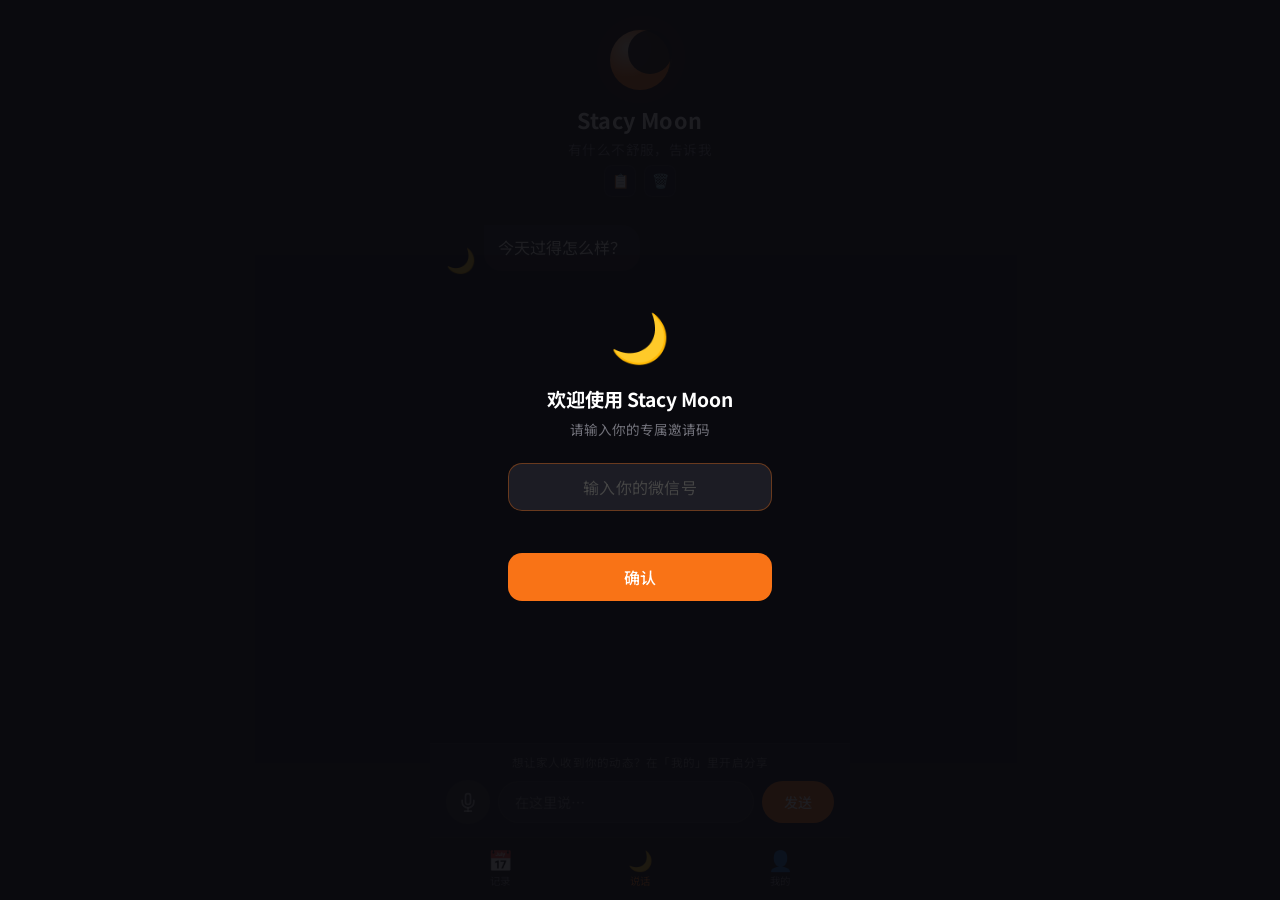
==== commit 179c63dd: "chore: notify.js 缓存版本号 v2 Co-Authored-By: Claude Fable 5 <noreply@anthropic.com>" ====
--- a/index.html
+++ b/index.html
@@ -313,7 +313,7 @@
 
   <script src="supabase.js?v=2"></script>
   <script src="api.js?v=2"></script>
-  <script src="notify.js"></script>
+  <script src="notify.js?v=2"></script>
   <script src="store.js?v=2"></script>
   <script src="app.js?v=18"></script>
   <script src="dashboard.js?v=1"></script>
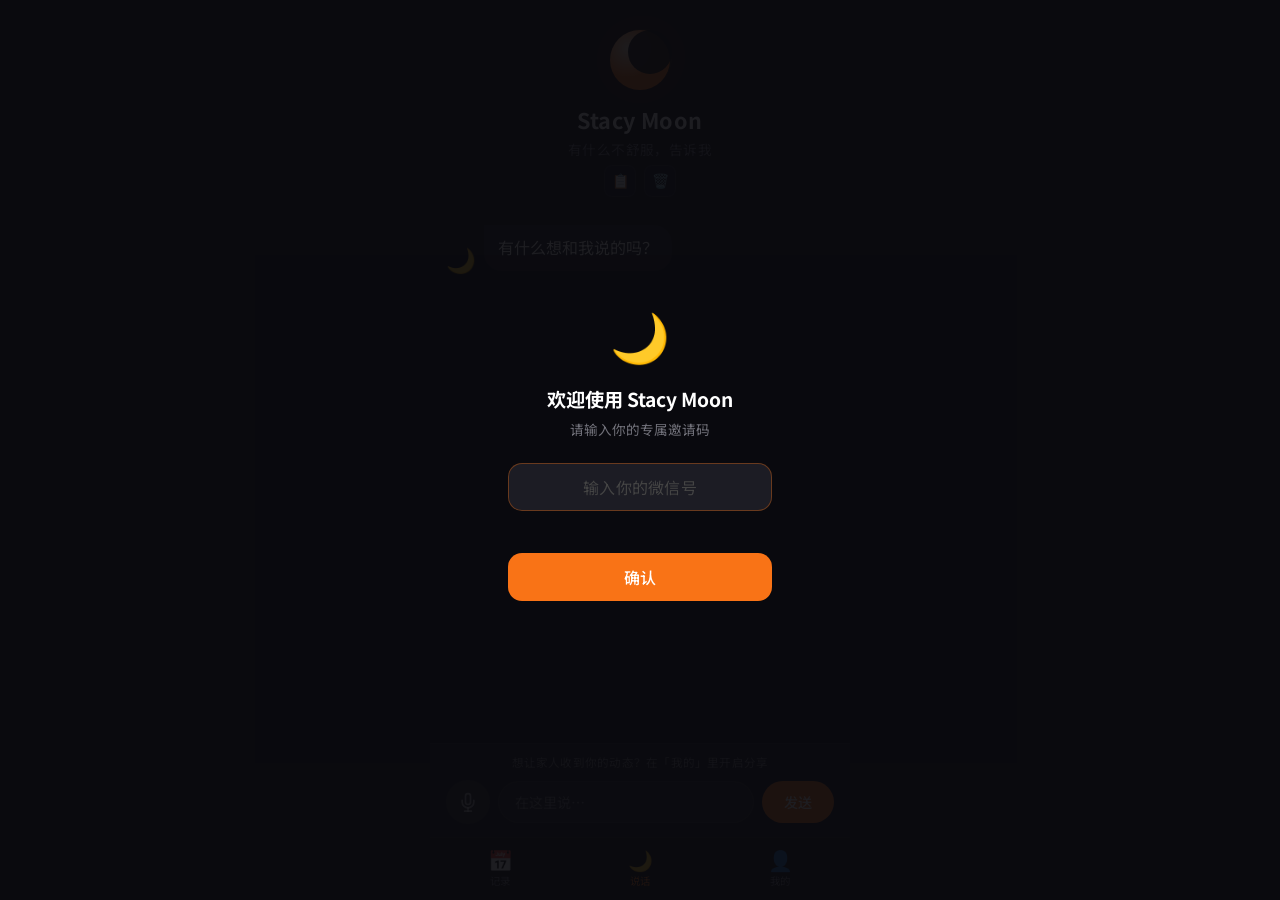
==== commit dab18936: "T-012: 修复 index↔home 跳转死循环，老用户直接留在聊天页 Co-authored-by: Cursor <cursoragent@cursor.com>" ====
--- a/index.html
+++ b/index.html
@@ -336,13 +336,9 @@
         window.location.replace('onboarding.html');
         return;
       }
-      // 从首页点进来的 → 正常聊天；否则 → 先去首页
-      if (sessionStorage.getItem('from_home') === '1') {
-        sessionStorage.removeItem('from_home');
-        overlay.style.display = 'none';
-      } else {
-        window.location.replace('home.html');
-      }
+      // 回访用户（有邀请码+档案）直接留在聊天页；清掉旧首页跳转残留
+      sessionStorage.removeItem('from_home');
+      overlay.style.display = 'none';
       return;
     }
 
@@ -399,11 +395,9 @@
           }
 
           overlay.style.display = 'none';
-          // 检查是否需要建档
+          // 检查是否需要建档；有档案则留在聊天页
           if (!profile || !profile.name) {
             window.location.replace('onboarding.html');
-          } else {
-            window.location.replace('home.html');
           }
         } else {
           err.textContent = '邀请码无效，请核对后再试';
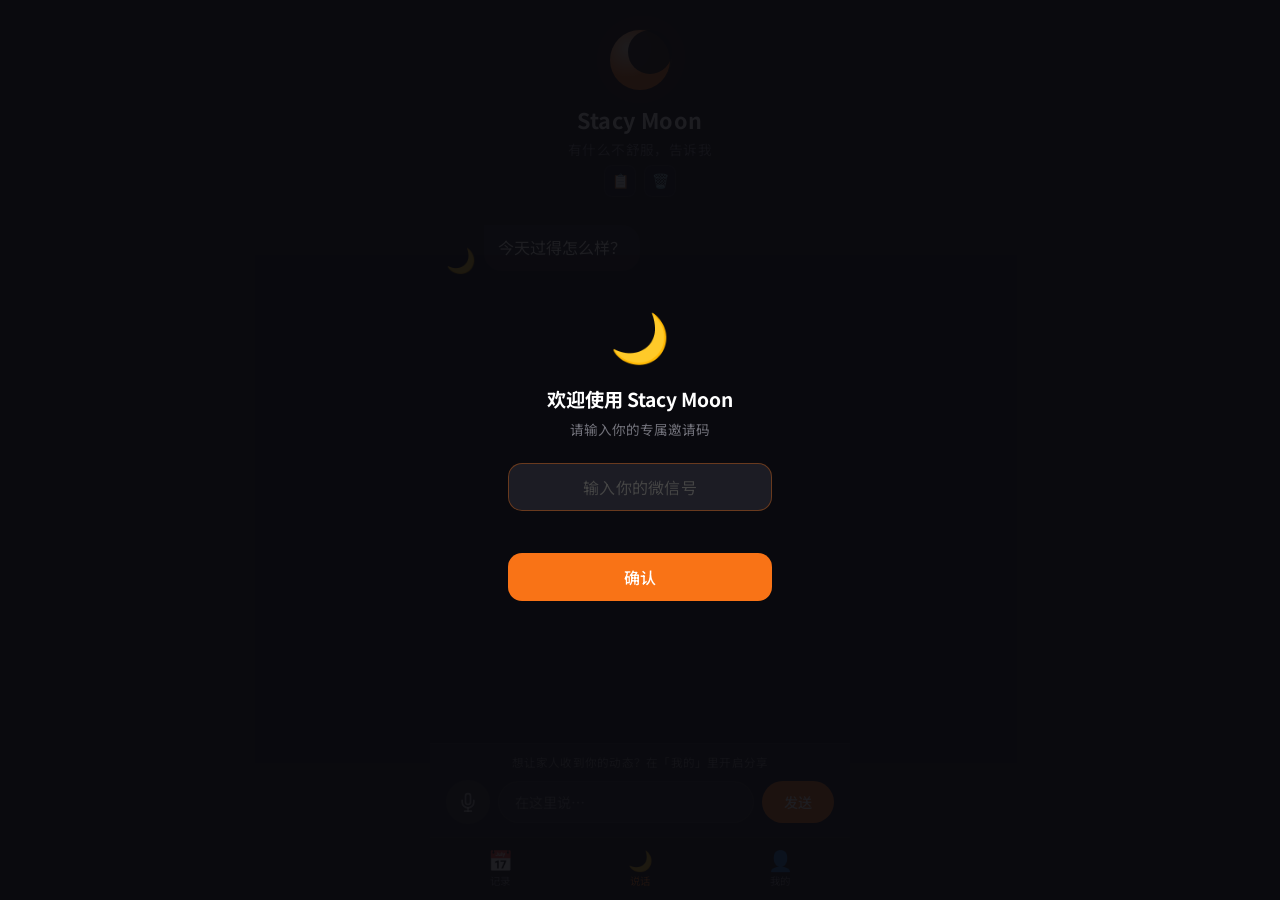
==== commit 26271b4d: "T-021: 语音会话提示改系统条，气泡跟输入栏高度避让，接真实采样率 会话提示改 appendSystemNote；chat-box padding 跟随 input-area；BotAudioPl" ====
--- a/index.html
+++ b/index.html
@@ -109,7 +109,8 @@
     .nav-tab:active{opacity:0.7}
     /* input-area 让出 nav 空间 */
     .input-area{bottom:60px !important}
-    .chat-box{padding-bottom:140px !important}
+    /* 跟随 .input-area 实测高度 + 底栏 60px + 余量 16px（勿写死） */
+    .chat-box{padding-bottom:calc(var(--input-area-h, 100px) + 60px + 16px) !important}
     /* 确保页面整体可滚动，header 在文档流顶部 */
     body{overflow-y:auto;overflow-x:hidden;-webkit-overflow-scrolling:touch}
     /* ── 今日 Dashboard（T-007 IA 改版：首页并入聊天页顶部，可折叠）── */
@@ -315,7 +316,7 @@
   <script src="api.js?v=2"></script>
   <script src="notify.js?v=2"></script>
   <script src="store.js?v=2"></script>
-  <script src="app.js?v=18"></script>
+  <script src="app.js?v=19"></script>
   <script src="dashboard.js?v=1"></script>
 
   <script>
--- a/style.css
+++ b/style.css
@@ -123,6 +123,19 @@
   flex-direction: column;
   gap: 14px;
   scroll-behavior: smooth;
+}
+
+/* 系统状态条（语音会话提示等，非 assistant 气泡） */
+.system-note {
+  align-self: center;
+  text-align: center;
+  font-size: 0.8rem;
+  color: var(--text-muted);
+  line-height: 1.4;
+  margin: 4px 0;
+  max-width: 90%;
+  border: none;
+  background: none;
 }
 
 /* ── Bubble Row ────────────────────────── */
